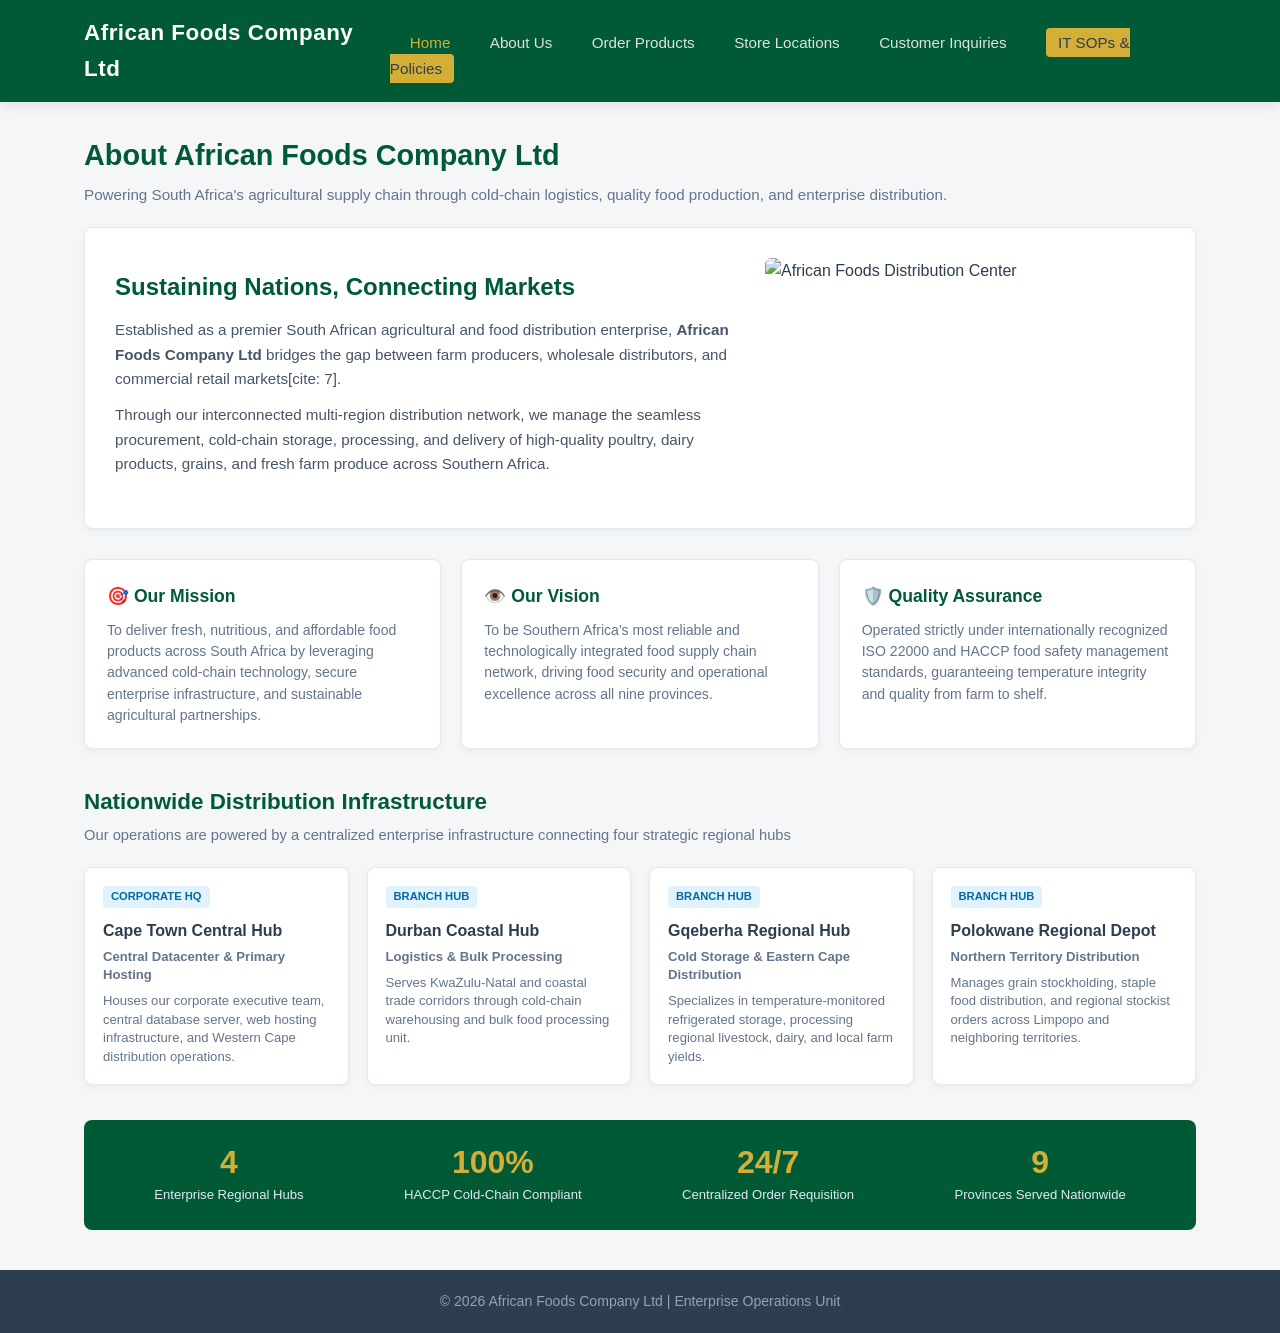
==== about.html @ 7c80241d "website publish" ====
<!DOCTYPE html>
<html lang="en">
<head>
    <meta charset="UTF-8">
    <meta name="viewport" content="width=device-width, initial-scale=1.0">
    <title>About Us | African Foods Company Ltd</title>
    <link rel="stylesheet" href="styles.css">
    <script src="./javascript/validation.js" defer></script>
</head>
<body>
    <header class="main-header">
        <div class="container header-flex">
            <div class="logo">
                <h1>African Foods Company Ltd</h1>
            </div>
            <nav class="nav-links">
                <a href="index.html" class="active">Home</a>
                <a href="about.html">About Us</a>
                <a href="products.html">Order Products</a>
                <a href="stores.html">Store Locations</a>
                <a href="contact.html">Customer Inquiries</a>
                <a href="sops.html" class="btn-staff">IT SOPs & Policies</a>
            </nav>
        </div>
    </header>

    <main class="container">
        <!-- Page Title Header -->
        <section class="page-title">
            <h2>About African Foods Company Ltd</h2>
            <p>Powering South Africa's agricultural supply chain through cold-chain logistics, quality food production, and enterprise distribution.</p>
        </section>

        <!-- Company Overview Hero Section -->
        <section class="about-hero-card">
            <div class="hero-grid">
                <div class="hero-text">
                    <h3>Sustaining Nations, Connecting Markets</h3>
                    <p>Established as a premier South African agricultural and food distribution enterprise, <strong>African Foods Company Ltd</strong> bridges the gap between farm producers, wholesale distributors, and commercial retail markets[cite: 7].</p>
                    <p>Through our interconnected multi-region distribution network, we manage the seamless procurement, cold-chain storage, processing, and delivery of high-quality poultry, dairy products, grains, and fresh farm produce across Southern Africa.</p>
                </div>
                <div class="hero-img-box">
                    <img src="https://images.unsplash.com/photo-1586528116311-ad8dd3c8310d?auto=format&fit=crop&w=700&q=80" alt="African Foods Distribution Center" class="about-hero-img">
                </div>
            </div>
        </section>

        <!-- Mission, Vision & Core Values -->
        <section class="about-section">
            <div class="three-col-grid">
                <div class="info-card">
                    <div class="icon-header">🎯 Our Mission</div>
                    <p>To deliver fresh, nutritious, and affordable food products across South Africa by leveraging advanced cold-chain technology, secure enterprise infrastructure, and sustainable agricultural partnerships.</p>
                </div>
                <div class="info-card">
                    <div class="icon-header">👁️ Our Vision</div>
                    <p>To be Southern Africa's most reliable and technologically integrated food supply chain network, driving food security and operational excellence across all nine provinces.</p>
                </div>
                <div class="info-card">
                    <div class="icon-header">🛡️ Quality Assurance</div>
                    <p>Operated strictly under internationally recognized ISO 22000 and HACCP food safety management standards, guaranteeing temperature integrity and quality from farm to shelf.</p>
                </div>
            </div>
        </section>

        <!-- Interconnected 4-Site Infrastructure (Project NetBridge) -->
        <section class="about-section">
            <div class="section-header">
                <h3>Nationwide Distribution Infrastructure</h3>
                <p>Our operations are powered by a centralized enterprise infrastructure connecting four strategic regional hubs</p>
            </div>

            <div class="infrastructure-grid">
                
                <div class="hub-card">
                    <span class="hub-badge">Corporate HQ</span>
                    <h4>Cape Town Central Hub</h4>
                    <p class="hub-role">Central Datacenter & Primary Hosting</p>
                    <p>Houses our corporate executive team, central database server, web hosting infrastructure, and Western Cape distribution operations.</p>
                </div>

                <div class="hub-card">
                    <span class="hub-badge">Branch Hub</span>
                    <h4>Durban Coastal Hub</h4>
                    <p class="hub-role">Logistics & Bulk Processing</p>
                    <p>Serves KwaZulu-Natal and coastal trade corridors through cold-chain warehousing and bulk food processing unit.</p>
                </div>

                <div class="hub-card">
                    <span class="hub-badge">Branch Hub</span>
                    <h4>Gqeberha Regional Hub</h4>
                    <p class="hub-role">Cold Storage & Eastern Cape Distribution</p>
                    <p>Specializes in temperature-monitored refrigerated storage, processing regional livestock, dairy, and local farm yields.</p>
                </div>

                <div class="hub-card">
                    <span class="hub-badge">Branch Hub</span>
                    <h4>Polokwane Regional Depot</h4>
                    <p class="hub-role">Northern Territory Distribution</p>
                    <p>Manages grain stockholding, staple food distribution, and regional stockist orders across Limpopo and neighboring territories.</p>
                </div>

            </div>
        </section>

        <!-- Company Statistics Banner -->
        <section class="stats-banner">
            <div class="stat-item">
                <span class="stat-number">4</span>
                <span class="stat-label">Enterprise Regional Hubs</span>
            </div>
            <div class="stat-item">
                <span class="stat-number">100%</span>
                <span class="stat-label">HACCP Cold-Chain Compliant</span>
            </div>
            <div class="stat-item">
                <span class="stat-number">24/7</span>
                <span class="stat-label">Centralized Order Requisition</span>
            </div>
            <div class="stat-item">
                <span class="stat-number">9</span>
                <span class="stat-label">Provinces Served Nationwide</span>
            </div>
        </section>
    </main>

    <footer>
        <div class="container">
            <p>&copy; 2026 African Foods Company Ltd | Enterprise Operations Unit</p>
        </div>
    </footer>
</body>
</html>
---- styles.css ----
/* Styling for African Foods Company Governance Portal */
:root {
    --primary-green: #005a36;
    --accent-gold: #d4af37;
    --dark-slate: #1c2833;
    --light-bg: #f4f6f7;
    --p1-red: #c0392b;
}

body {
    font-family: 'Segoe UI', Tahoma, Geneva, Verdana, sans-serif;
    margin: 0;
    padding: 0;
    background-color: var(--light-bg);
    color: #333;
}

.container {
    width: 90%;
    max-width: 1200px;
    margin: 0 auto;
}

/* Header */
.main-header {
    background-color: var(--primary-green);
    color: white;
    padding: 1rem 0;
}

.main-header h1 {
    margin: 0;
    font-size: 1.5rem;
}

.nav-links {
    margin-top: 10px;
}

.nav-links a {
    color: white;
    text-decoration: none;
    margin-right: 15px;
    font-weight: 500;
}

.btn-urgent {
    background-color: var(--accent-gold);
    color: var(--dark-slate) !important;
    padding: 5px 10px;
    border-radius: 4px;
}

/* Hero & Search */
.hero-section {
    background: white;
    padding: 2rem;
    margin: 20px 0;
    border-radius: 8px;
    box-shadow: 0 2px 5px rgba(0,0,0,0.05);
}

#sopSearch {
    width: 98%;
    padding: 12px;
    border: 2px solid var(--primary-green);
    border-radius: 4px;
    font-size: 1rem;
}

/* Grid Layout */
.sop-grid {
    display: grid;
    grid-template-columns: repeat(auto-fit, minmax(260px, 1fr));
    gap: 20px;
    margin-bottom: 30px;
}

.sop-card {
    background: white;
    padding: 20px;
    border-left: 5px solid var(--primary-green);
    border-radius: 6px;
    box-shadow: 0 2px 5px rgba(0,0,0,0.08);
}

.sop-badge {
    background: var(--primary-green);
    color: white;
    padding: 3px 8px;
    font-size: 0.8rem;
    border-radius: 3px;
}

.btn {
    display: inline-block;
    margin-top: 10px;
    background: var(--dark-slate);
    color: white;
    padding: 8px 12px;
    text-decoration: none;
    border-radius: 4px;
}

/* Tables & Emergency Banner */
.emergency-banner {
    background: var(--p1-red);
    color: white;
    padding: 12px;
    border-radius: 4px;
    margin-bottom: 15px;
}

.sla-table {
    width: 100%;
    border-collapse: collapse;
    background: white;
    margin-bottom: 40px;
}

.sla-table th, .sla-table td {
    border: 1px solid #ddd;
    padding: 10px;
    text-align: left;
}

.sla-table th {
    background-color: var(--primary-green);
    color: white;
}

.p1-row {
    background-color: #fadbd8;
}

footer {
    background: var(--dark-slate);
    color: white;
    text-align: center;
    padding: 15px 0;
}
/* Styling for Individual SOP Document Pages */
.sop-document {
    background: white;
    padding: 2.5rem;
    margin: 20px 0;
    border-radius: 8px;
    box-shadow: 0 2px 8px rgba(0,0,0,0.08);
}

.doc-header {
    border-bottom: 2px solid var(--primary-green);
    padding-bottom: 15px;
    margin-bottom: 25px;
}

.doc-header h2 {
    color: var(--dark-slate);
    margin: 10px 0 5px 0;
}

.doc-section {
    margin-bottom: 25px;
}

.doc-section h3 {
    color: var(--primary-green);
    font-size: 1.2rem;
    border-left: 4px solid var(--accent-gold);
    padding-left: 10px;
    margin-bottom: 10px;
}

.doc-section ol, .doc-section ul {
    padding-left: 20px;
    line-height: 1.6;
}

.doc-section li {
    margin-bottom: 8px;
}

code {
    background: #eef2f5;
    padding: 2px 6px;
    border-radius: 4px;
    color: #c0392b;
    font-size: 0.95rem;
}

/* Utility & Top Bar */
.top-bar {
    background: #111;
    color: #ccc;
    font-size: 0.85rem;
    padding: 6px 0;
}
.top-bar-content {
    display: flex;
    justify-content: space-between;
}
.staff-link {
    color: var(--accent-gold);
    text-decoration: none;
}

/* Header Adjustments */
.header-flex {
    display: flex;
    justify-content: space-between;
    align-items: center;
}
.btn-staff {
    background: var(--accent-gold);
    color: var(--dark-slate) !important;
    padding: 6px 12px;
    border-radius: 4px;
}

/* Customer Hero & Cards */
.customer-hero {
    background: linear-gradient(rgba(0,90,54,0.85), rgba(0,90,54,0.85)), url('hero-bg.jpg');
    background-size: cover;
    color: white;
    padding: 3rem 2rem;
    border-radius: 8px;
    margin: 20px 0;
    text-align: center;
}
.btn-gold {
    background: var(--accent-gold);
    color: var(--dark-slate);
    border: none;
    font-weight: bold;
}
.btn-outline {
    border: 2px solid white;
    color: white;
    margin-left: 10px;
}
.feature-cards {
    display: grid;
    grid-template-columns: repeat(auto-fit, minmax(280px, 1fr));
    gap: 20px;
    margin: 30px 0;
}
.card {
    background: white;
    padding: 20px;
    border-radius: 6px;
    box-shadow: 0 2px 5px rgba(0,0,0,0.05);
}
.card-link {
    color: var(--primary-green);
    font-weight: bold;
    text-decoration: none;
}

/* Store & Product Grids */
.store-grid, .product-grid {
    display: grid;
    grid-template-columns: repeat(auto-fit, minmax(280px, 1fr));
    gap: 20px;
    margin: 20px 0;
}
.store-card, .product-card {
    background: white;
    padding: 20px;
    border-radius: 6px;
    border-top: 4px solid var(--primary-green);
    box-shadow: 0 2px 5px rgba(0,0,0,0.05);
}
.tag {
    display: inline-block;
    padding: 4px 8px;
    font-size: 0.8rem;
    border-radius: 3px;
}
.wholesale { background: #e8f8f5; color: #117a65; }
.retail { background: #ffeabc; color: #7d6608; }

/* Product Ordering & Cart Layout */
.product-catalog-layout {
    display: grid;
    grid-template-columns: 2fr 1fr;
    gap: 20px;
}
.order-summary-box {
    background: white;
    padding: 20px;
    border-radius: 6px;
    height: fit-content;
    box-shadow: 0 2px 5px rgba(0,0,0,0.08);
}
.price {
    font-size: 1.2rem;
    font-weight: bold;
    color: var(--primary-green);
}

/* Inquiry Form */
.inquiry-form {
    background: white;
    padding: 30px;
    border-radius: 8px;
    max-width: 600px;
    margin: 20px auto;
    box-shadow: 0 2px 8px rgba(0,0,0,0.08);
}
.form-group {
    margin-bottom: 15px;
}
.form-group label {
    display: block;
    margin-bottom: 5px;
    font-weight: bold;
}
.form-group input, .form-group select, .form-group textarea {
    width: 100%;
    padding: 10px;
    border: 1px solid #ccc;
    border-radius: 4px;
}
.divider {
    margin: 40px 0;
    border: 0;
    border-top: 1px solid #ccc;
}
/* Live Location Banner & Map Styling */
.geo-banner {
    background: #eef7f2;
    border: 2px dashed var(--primary-green);
    padding: 20px;
    border-radius: 8px;
    margin-bottom: 25px;
    text-align: center;
}

.geo-status {
    margin-top: 10px;
    font-size: 0.95rem;
    color: var(--dark-slate);
}

.badge-featured {
    background: var(--primary-green);
    color: white;
    font-size: 0.75rem;
    padding: 3px 8px;
    border-radius: 3px;
    text-transform: uppercase;
    font-weight: bold;
    float: right;
}

.map-container {
    margin-top: 10px;
    border-top: 1px solid #eee;
    padding-top: 10px;
}

/* ==========================================
   GLOBAL VARIABLES & RESET
   ========================================== */
:root {
    --primary-green: #005a36;
    --dark-green: #003e25;
    --gold: #d4af37;
    --gold-hover: #b89628;
    --dark-slate: #2c3e50;
    --light-bg: #f8f9fa;
    --border-color: #e2e8f0;
    --shadow-sm: 0 2px 6px rgba(0, 0, 0, 0.05);
    --shadow-md: 0 4px 12px rgba(0, 0, 0, 0.08);
}

* {
    box-sizing: border-box;
    margin: 0;
    padding: 0;
}

body {
    font-family: 'Segoe UI', Tahoma, Geneva, Verdana, sans-serif;
    background-color: #f4f6f8;
    color: var(--dark-slate);
    line-height: 1.6;
}

.container {
    max-width: 1200px;
    margin: 0 auto;
    padding: 0 20px;
}

/* ==========================================
   HEADER & NAVIGATION
   ========================================== */
.main-header {
    background-color: var(--primary-green);
    color: white;
    padding: 15px 0;
    box-shadow: var(--shadow-md);
}

.header-flex {
    display: flex;
    justify-content: space-between;
    align-items: center;
}

.logo h1 {
    font-size: 1.4rem;
    font-weight: 700;
    letter-spacing: 0.5px;
}

.nav-links a {
    color: #e0e0e0;
    text-decoration: none;
    margin-left: 20px;
    font-weight: 500;
    font-size: 0.95rem;
    transition: color 0.2s ease;
}

.nav-links a:hover,
.nav-links a.active {
    color: var(--gold);
}

/* ==========================================
   PAGE TITLE
   ========================================== */
.page-title {
    margin: 30px 0 20px 0;
}

.page-title h2 {
    font-size: 1.8rem;
    color: var(--primary-green);
    margin-bottom: 5px;
}

.page-title p {
    color: #64748b;
    font-size: 0.95rem;
}

/* ==========================================
   MAIN 2-COLUMN LAYOUT GRID
   ========================================== */
.product-catalog-layout {
    display: grid;
    grid-template-columns: 1fr 360px; /* Product grid takes remaining space, sidebar fixed 360px */
    gap: 25px;
    align-items: start;
    margin-bottom: 50px;
}

/* Left Grid: 2 Equal Columns for Product Cards */
.product-grid {
    display: grid;
    grid-template-columns: repeat(2, 1fr);
    gap: 20px;
}

/* ==========================================
   PRODUCT CARDS ALIGNMENT
   ========================================== */
.product-card {
    background: #ffffff;
    border: 1px solid var(--border-color);
    border-radius: 8px;
    overflow: hidden;
    box-shadow: var(--shadow-sm);
    display: flex;
    flex-direction: column;
    height: 100%; /* Ensures uniform height across row elements */
    transition: transform 0.2s ease, box-shadow 0.2s ease;
}

.product-card:hover {
    transform: translateY(-3px);
    box-shadow: var(--shadow-md);
}

/* Image Frame Fixes */
.product-img-wrapper {
    position: relative;
    width: 100%;
    height: 190px;
    background-color: #e2e8f0;
    overflow: hidden;
}

.product-img {
    width: 100%;
    height: 100%;
    object-fit: cover;
    object-position: center;
    display: block;
}

.category-badge {
    position: absolute;
    top: 12px;
    left: 12px;
    background: rgba(0, 90, 54, 0.88);
    color: #ffffff;
    font-size: 0.72rem;
    font-weight: 600;
    padding: 4px 10px;
    border-radius: 4px;
    text-transform: uppercase;
    letter-spacing: 0.5px;
}

/* Card Content Styling */
.product-details {
    padding: 18px;
    display: flex;
    flex-direction: column;
    justify-content: space-between;
    flex-grow: 1;
}

.product-details h4 {
    font-size: 1.05rem;
    color: var(--dark-slate);
    margin-bottom: 8px;
}

.product-desc {
    font-size: 0.88rem;
    color: #64748b;
    line-height: 1.45;
    margin-bottom: 15px;
}

.price-row {
    display: flex;
    justify-content: space-between;
    align-items: center;
    border-top: 1px solid var(--border-color);
    padding-top: 12px;
    margin-top: auto;
}

.price {
    font-size: 1.25rem;
    font-weight: 700;
    color: var(--primary-green);
}

/* ==========================================
   RIGHT COLUMN: ORDER FORM CARD
   ========================================== */
.order-summary-box {
    background: #ffffff;
    border: 1px solid var(--border-color);
    border-radius: 8px;
    padding: 20px;
    box-shadow: var(--shadow-sm);
    position: sticky;
    top: 20px; /* Sticks to top when scrolling down */
}

.order-summary-header {
    border-bottom: 1px solid var(--border-color);
    padding-bottom: 12px;
    margin-bottom: 15px;
}

.order-summary-header h3 {
    font-size: 1.2rem;
    color: var(--primary-green);
}

.order-summary-header p {
    font-size: 0.82rem;
    color: #64748b;
}

.form-group {
    margin-bottom: 15px;
}

.form-group label {
    display: block;
    font-size: 0.85rem;
    font-weight: 600;
    margin-bottom: 5px;
    color: var(--dark-slate);
}

.form-input {
    width: 100%;
    padding: 9px 12px;
    border: 1px solid #cbd5e1;
    border-radius: 5px;
    font-size: 0.9rem;
    background-color: #f8fafc;
    color: var(--dark-slate);
}

/* Cart Items Wrapper */
.cart-items-wrapper {
    min-height: 120px;
    max-height: 280px;
    overflow-y: auto;
    border: 1px solid var(--border-color);
    background-color: #f8fafc;
    border-radius: 6px;
    padding: 10px;
    margin-bottom: 15px;
}

.empty-cart-msg {
    text-align: center;
    color: #94a3b8;
    font-size: 0.88rem;
    padding: 35px 0;
}

.cart-item-row {
    display: flex;
    align-items: center;
    gap: 10px;
    padding: 8px;
    background: #ffffff;
    border: 1px solid var(--border-color);
    border-radius: 5px;
    margin-bottom: 8px;
}

.cart-thumb {
    width: 42px;
    height: 42px;
    border-radius: 4px;
    object-fit: cover;
    flex-shrink: 0;
}

.cart-item-info {
    flex-grow: 1;
    display: flex;
    flex-direction: column;
    font-size: 0.82rem;
}

.cart-item-info strong {
    color: var(--dark-slate);
}

.cart-item-price {
    color: var(--primary-green);
    font-weight: 600;
}

.btn-remove {
    background: none;
    border: none;
    color: #ef4444;
    font-size: 1.2rem;
    cursor: pointer;
    padding: 0 5px;
    line-height: 1;
}

.btn-remove:hover {
    color: #dc2626;
}

/* Summary Calculations Section */
.cart-total-section {
    border-top: 1px solid var(--border-color);
    padding-top: 12px;
    margin-bottom: 15px;
}

.summary-line {
    display: flex;
    justify-content: space-between;
    font-size: 0.9rem;
    margin-bottom: 6px;
}

.total-price-line {
    font-size: 1.05rem;
    font-weight: 700;
    margin-top: 8px;
}

.total-price {
    color: var(--primary-green);
}

/* Buttons */
.btn {
    padding: 9px 15px;
    border: none;
    border-radius: 5px;
    font-size: 0.88rem;
    font-weight: 600;
    cursor: pointer;
    transition: background-color 0.2s ease;
}

.btn-gold {
    background-color: var(--gold);
    color: #ffffff;
}

.btn-gold:hover {
    background-color: var(--gold-hover);
}

.checkout-btn {
    width: 100%;
    padding: 12px;
    font-size: 0.95rem;
    text-transform: uppercase;
    letter-spacing: 0.5px;
}

/* ==========================================
   FOOTER
   ========================================== */
footer {
    background: var(--dark-slate);
    color: #94a3b8;
    text-align: center;
    padding: 20px 0;
    font-size: 0.88rem;
    margin-top: auto;
}

/* ==========================================
   RESPONSIVE LAYOUT BREAKPOINTS
   ========================================== */
@media (max-width: 992px) {
    .product-catalog-layout {
        grid-template-columns: 1fr; /* Stacks cart below catalog on tablets */
    }

    .order-summary-box {
        position: static; /* Removes sticky positioning on stacked views */
    }
}

@media (max-width: 640px) {
    .product-grid {
        grid-template-columns: 1fr; /* Single column product list on mobile */
    }

    .header-flex {
        flex-direction: column;
        gap: 10px;
        text-align: center;
    }

    .nav-links a {
        margin: 0 8px;
    }
}
/* ==========================================
   ABOUT PAGE STYLING
   ========================================== */
.about-hero-card {
    background: #ffffff;
    border: 1px solid var(--border-color);
    border-radius: 8px;
    padding: 30px;
    margin-bottom: 30px;
    box-shadow: var(--shadow-sm);
}

.hero-grid {
    display: grid;
    grid-template-columns: 1fr 400px;
    gap: 30px;
    align-items: center;
}

.hero-text h3 {
    font-size: 1.5rem;
    color: var(--primary-green);
    margin-bottom: 12px;
}

.hero-text p {
    font-size: 0.95rem;
    color: #475569;
    margin-bottom: 12px;
    line-height: 1.6;
}

.hero-img-box {
    width: 100%;
    height: 240px;
    border-radius: 6px;
    overflow: hidden;
}

.about-hero-img {
    width: 100%;
    height: 100%;
    object-fit: cover;
}

.about-section {
    margin-bottom: 35px;
}

.section-header {
    margin-bottom: 20px;
}

.section-header h3 {
    font-size: 1.4rem;
    color: var(--primary-green);
    margin-bottom: 4px;
}

.section-header p {
    color: #64748b;
    font-size: 0.92rem;
}

.three-col-grid {
    display: grid;
    grid-template-columns: repeat(3, 1fr);
    gap: 20px;
}

.info-card {
    background: #ffffff;
    border: 1px solid var(--border-color);
    border-radius: 8px;
    padding: 22px;
    box-shadow: var(--shadow-sm);
}

.icon-header {
    font-size: 1.1rem;
    font-weight: 700;
    color: var(--primary-green);
    margin-bottom: 10px;
}

.info-card p {
    font-size: 0.88rem;
    color: #64748b;
    line-height: 1.5;
}

/* Infrastructure Grid */
.infrastructure-grid {
    display: grid;
    grid-template-columns: repeat(4, 1fr);
    gap: 18px;
}

.hub-card {
    background: #ffffff;
    border: 1px solid var(--border-color);
    border-radius: 8px;
    padding: 18px;
    box-shadow: var(--shadow-sm);
    position: relative;
    display: flex;
    flex-direction: column;
}

.hub-badge {
    align-self: flex-start;
    background: #e0f2fe;
    color: #0369a1;
    font-size: 0.7rem;
    font-weight: 700;
    padding: 2px 8px;
    border-radius: 4px;
    margin-bottom: 10px;
    text-transform: uppercase;
}

.hub-card h4 {
    font-size: 1rem;
    color: var(--dark-slate);
    margin-bottom: 4px;
}

.hub-role {
    font-size: 0.78rem;
    font-weight: 600;
    color: var(--gold-hover);
    margin-bottom: 8px;
}

.hub-card p {
    font-size: 0.82rem;
    color: #64748b;
    line-height: 1.4;
}

/* Stats Banner */
.stats-banner {
    background: var(--primary-green);
    color: white;
    border-radius: 8px;
    padding: 25px 20px;
    display: flex;
    justify-content: space-around;
    text-align: center;
    margin-bottom: 40px;
}

.stat-item {
    display: flex;
    flex-direction: column;
}

.stat-number {
    font-size: 2rem;
    font-weight: 800;
    color: var(--gold);
    line-height: 1.1;
}

.stat-label {
    font-size: 0.82rem;
    color: #e2e8f0;
    margin-top: 4px;
}

/* Responsive Media Queries for About Page */
@media (max-width: 992px) {
    .hero-grid {
        grid-template-columns: 1fr;
    }
    
    .infrastructure-grid {
        grid-template-columns: repeat(2, 1fr);
    }
}

@media (max-width: 640px) {
    .three-col-grid,
    .infrastructure-grid {
        grid-template-columns: 1fr;
    }
    
    .stats-banner {
        flex-direction: column;
        gap: 18px;
    }
}
/* ==========================================
   IT SOPS & POLICIES PAGE STYLES
   ========================================== */

/* Dark Green Header Section matching your image snippet */
.sop-banner-section {
    background-color: #005a36; /* Deep forest green background */
    padding: 30px 0;
    border-bottom: 2px solid var(--border-color);
}

.sop-badge-title {
    display: inline-block;
    background-color: #d4af37; /* Gold badge button style */
    color: #1e293b;
    font-size: 1.15rem;
    font-weight: 700;
    padding: 10px 22px;
    border-radius: 6px;
    box-shadow: 0 2px 5px rgba(0,0,0,0.15);
    letter-spacing: 0.3px;
}

/* Layout Grid */
.sop-layout {
    display: grid;
    grid-template-columns: 280px 1fr;
    gap: 25px;
    align-items: start;
    margin-bottom: 50px;
}

/* Quick Nav Sidebar */
.sop-nav-card {
    background: #ffffff;
    border: 1px solid var(--border-color);
    border-radius: 8px;
    padding: 20px;
    box-shadow: var(--shadow-sm);
    position: sticky;
    top: 20px;
}

.sop-nav-card h4 {
    font-size: 1.05rem;
    color: var(--primary-green);
    margin-bottom: 12px;
    border-bottom: 1px solid var(--border-color);
    padding-bottom: 8px;
}

.sop-nav-card ul {
    list-style: none;
}

.sop-nav-card ul li {
    margin-bottom: 10px;
}

.sop-nav-card ul li a {
    color: var(--dark-slate);
    text-decoration: none;
    font-size: 0.88rem;
    font-weight: 500;
    transition: color 0.2s ease;
}

.sop-nav-card ul li a:hover {
    color: var(--primary-green);
}

/* SOP Content Area & Cards */
.sop-content-area {
    display: flex;
    flex-direction: column;
    gap: 20px;
}

.sop-card {
    background: #ffffff;
    border: 1px solid var(--border-color);
    border-radius: 8px;
    overflow: hidden;
    box-shadow: var(--shadow-sm);
}

.sop-card-header {
    background: #f8fafc;
    border-bottom: 1px solid var(--border-color);
    padding: 14px 20px;
    display: flex;
    align-items: center;
    gap: 12px;
}

.sop-number {
    background: var(--primary-green);
    color: white;
    font-size: 0.75rem;
    font-weight: 700;
    padding: 4px 8px;
    border-radius: 4px;
}

.sop-card-header h3 {
    font-size: 1.05rem;
    color: var(--dark-slate);
}

.sop-card-body {
    padding: 20px;
}

.sop-card-body p {
    font-size: 0.9rem;
    color: #475569;
    margin-bottom: 12px;
}

.sop-card-body ul {
    margin-left: 20px;
    font-size: 0.88rem;
    color: #64748b;
}

.sop-card-body ul li {
    margin-bottom: 8px;
    line-height: 1.5;
}

/* Responsive Breakpoint */
@media (max-width: 860px) {
    .sop-layout {
        grid-template-columns: 1fr;
    }

    .sop-nav-card {
        position: static;
    }
}
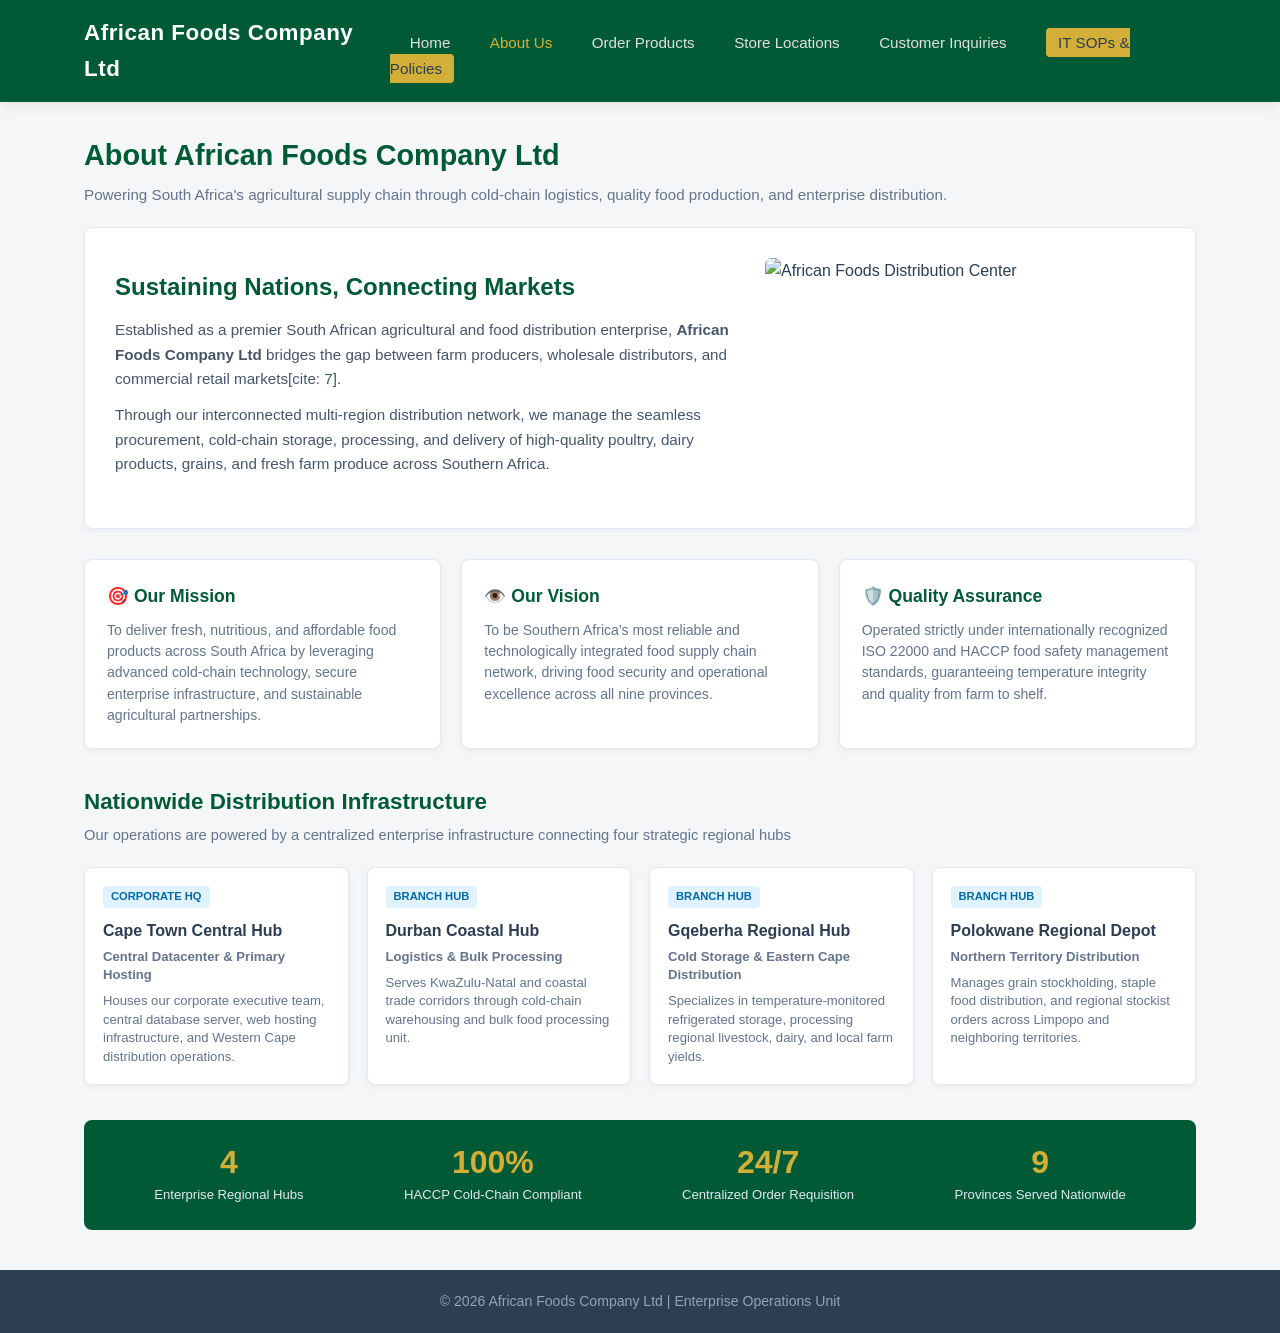
==== commit e1787b85: "javascript update" ====
--- a/about.html
+++ b/about.html
@@ -6,6 +6,9 @@
     <title>About Us | African Foods Company Ltd</title>
     <link rel="stylesheet" href="styles.css">
     <script src="./javascript/validation.js" defer></script>
+    <script src="./javascript/lightbox.js" defer></script>
+    <script src="./javascript/main.js" defer></script>
+    <script src="./javascript/search.js" defer></script>
 </head>
 <body>
     <header class="main-header">
--- a/styles.css
+++ b/styles.css
@@ -1095,4 +1095,67 @@
     .sop-nav-card {
         position: static;
     }
+}
+/* Container alignment */
+.container {
+    max-width: 1200px;
+    margin: 0 auto;
+    padding: 0 20px;
+}
+
+/* Catalog workspace side-by-side grid */
+.product-catalog-layout {
+    display: grid;
+    grid-template-columns: 1fr 340px;
+    gap: 30px;
+    align-items: start;
+    margin-top: 30px;
+}
+
+/* Product cards grid (2 or 3 columns) */
+.product-grid {
+    display: grid;
+    grid-template-columns: repeat(auto-fill, minmax(280px, 1fr));
+    gap: 20px;
+}
+
+/* Individual Product Card styling */
+.product-card {
+    display: flex;
+    flex-direction: column;
+    justify-content: space-between;
+    background: #ffffff;
+    border: 1px solid #e0e0e0;
+    border-radius: 8px;
+    overflow: hidden;
+    box-shadow: 0 2px 8px rgba(0,0,0,0.06);
+    transition: transform 0.2s ease, box-shadow 0.2s ease;
+}
+
+.product-card:hover {
+    transform: translateY(-3px);
+    box-shadow: 0 6px 15px rgba(0,0,0,0.1);
+}
+
+/* Fixed Sticky Order Summary Sidebar */
+.order-summary-box {
+    position: sticky;
+    top: 20px;
+    background: #ffffff;
+    border: 1px solid #d1d5db;
+    border-radius: 8px;
+    padding: 20px;
+    box-shadow: 0 4px 12px rgba(0,0,0,0.08);
+}
+
+/* Responsive adjustment for small screens */
+@media (max-width: 992px) {
+    .product-catalog-layout {
+        grid-template-columns: 1fr;
+    }
+    
+    .order-summary-box {
+        position: static;
+        margin-top: 20px;
+    }
 }
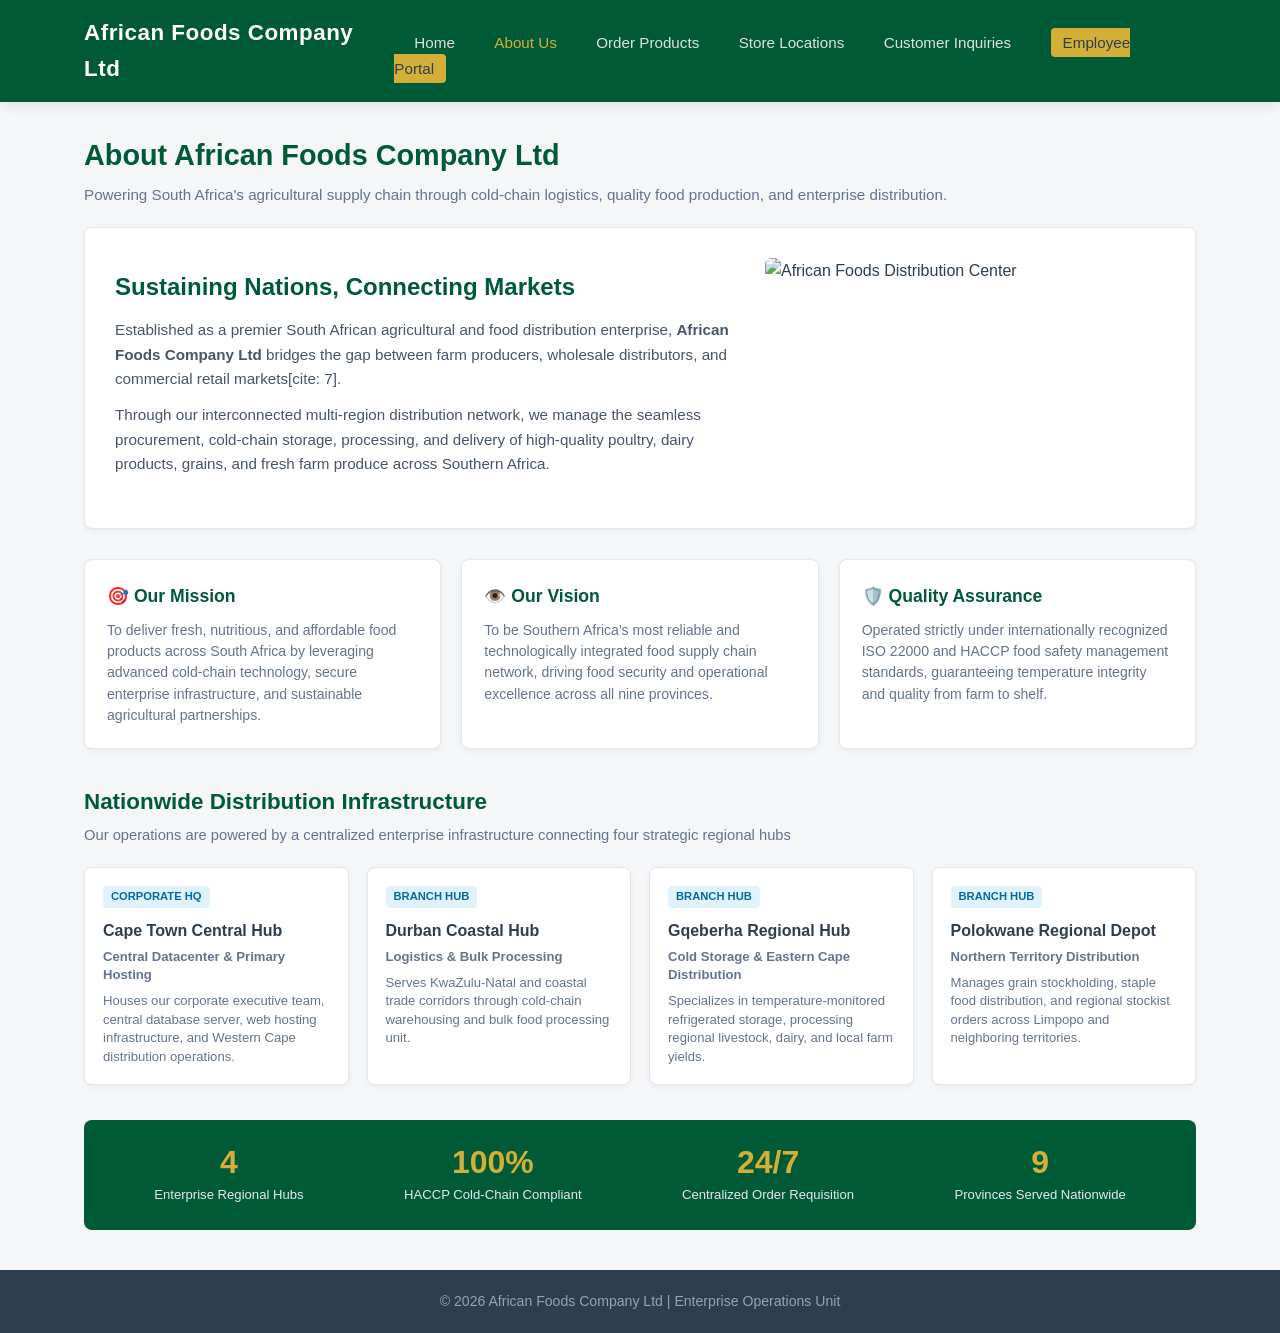
==== commit 58482cb3: "last update" ====
--- a/about.html
+++ b/about.html
@@ -22,7 +22,7 @@
                 <a href="products.html">Order Products</a>
                 <a href="stores.html">Store Locations</a>
                 <a href="contact.html">Customer Inquiries</a>
-                <a href="sops.html" class="btn-staff">IT SOPs & Policies</a>
+                <a href="login.html" class="btn-staff">Employee Portal</a>
             </nav>
         </div>
     </header>
